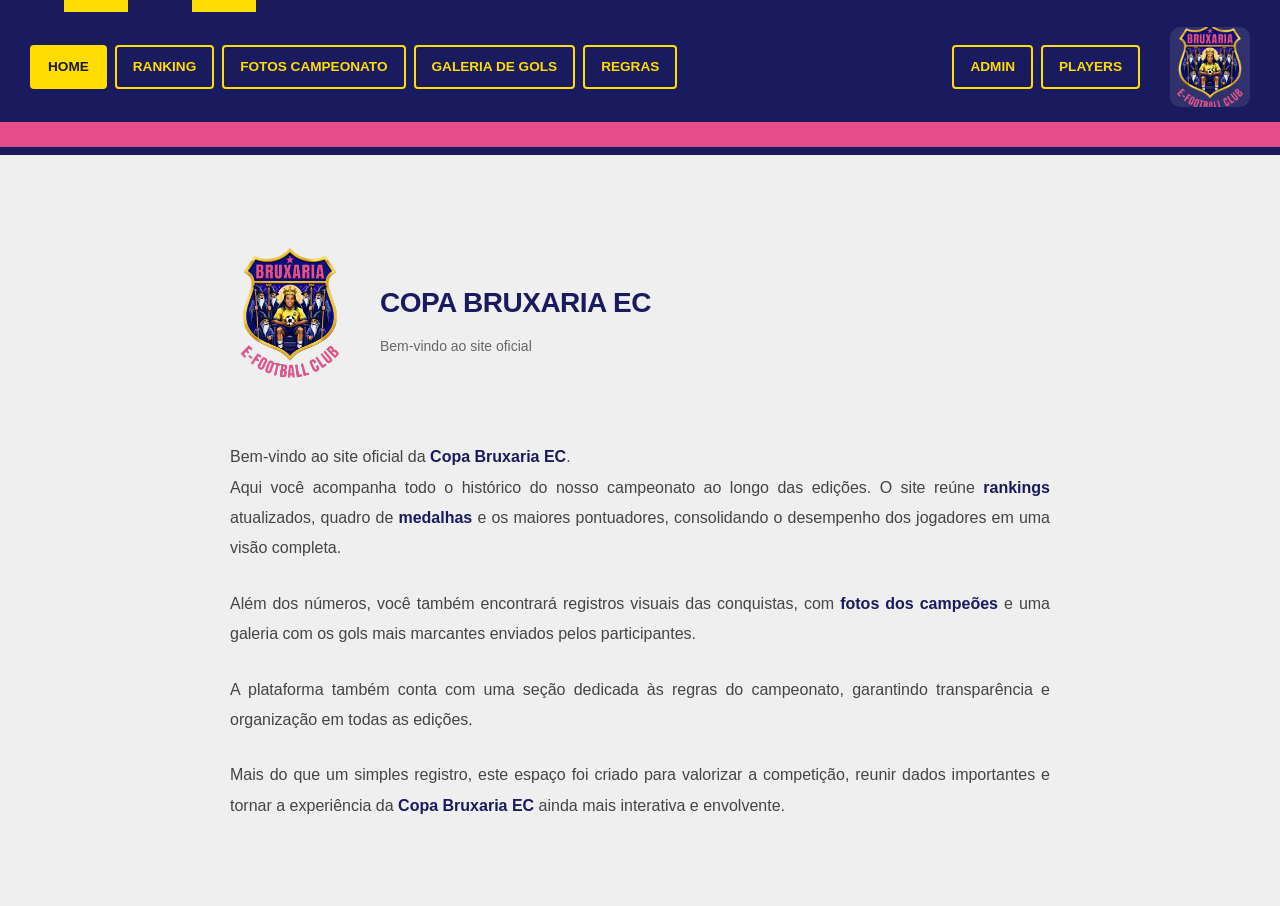
==== index.html @ 7544ee36 "Versao inicial do site cliente" ====
<!DOCTYPE html>
<html lang="pt-br">
<head>
  <meta charset="UTF-8">
  <meta name="viewport" content="width=device-width, initial-scale=1.0">
  <title>Home - Copa Bruxaria EC</title>
  <link rel="icon" href="logopng.png" type="image/png">
  <link rel="stylesheet" href="home.css">
  <link rel="stylesheet" href="header.css">

  <!-- manifest -->
  <link rel="manifest" href="/manifest.json">
  <meta name="theme-color" content="#1a1a5e">
  <link rel="apple-touch-icon" href="logopng.png">

  <style>
    * {
      margin: 0;
      padding: 0;
      box-sizing: border-box;
    }

    body {
      font-family: 'Segoe UI', Tahoma, Geneva, Verdana, sans-serif;
      background-color: #efefef;
      color: #333;
      line-height: 1.8;
    }

    .main-content {
      padding: 60px 40px;
      max-width: 900px;
      margin: 0 auto;
      animation: fadeIn 0.8s ease-in-out;
    }

    @keyframes fadeIn {
      from {
        opacity: 0;
        transform: translateY(20px);
      }
      to {
        opacity: 1;
        transform: translateY(0);
      }
    }

    .content-header {
      display: flex;
      align-items: center;
      margin-bottom: 50px;
      flex-wrap: wrap;
      gap: 30px;
    }

    .logo-section {
      flex-shrink: 0;
    }

    .logo-section img {
      width: 120px;
      height: auto;
    }

    .header-text h1 {
      font-size: 28px;
      font-weight: 700;
      color: #1a1a5e;
      margin-bottom: 5px;
      letter-spacing: -0.5px;
    }

    .header-text p {
      font-size: 14px;
      color: #666;
      font-weight: 500;
    }

    .content-text {
      font-size: 16px;
      line-height: 1.9;
      text-align: justify;
      color: #444;
    }

    .content-text p {
      margin-bottom: 25px;
    }

    .content-text strong {
      color: #1a1a5e;
      font-weight: 600;
    }

    @media (max-width: 768px) {
      .main-content {
        padding: 40px 20px;
      }

      .content-header {
        flex-direction: column;
        align-items: center;
        text-align: center;
        margin-bottom: 30px;
      }

      .logo-section img {
        width: 100px;
      }

      .header-text h1 {
        font-size: 24px;
      }

      .content-text {
        text-align: center;
        font-size: 15px;
      }
    }

    @media (max-width: 480px) {
      .main-content {
        padding: 30px 15px;
      }

      .header-text h1 {
        font-size: 20px;
      }

      .content-text {
        font-size: 14px;
        line-height: 1.7;
      }
    }
  </style>
</head>

<body>
  <!-- HEADER COM MENU -->
  <header class="header-banner">
    <div class="banner-stripe"></div>
    <div class="header-content">
      <div class="header-left">
        <div class="menu-hamburger" role="button" aria-label="Abrir menu">&#9776;</div>
        <div class="menu-abas">
          <div class="menu-left">
            <a href="index.html" class="aba aba-active">HOME</a>
            <a href="ranking.html" class="aba">RANKING</a>
            <a href="galeria.html" class="aba">FOTOS CAMPEONATO</a>
            <a href="galeria-gols.html" class="aba">GALERIA DE GOLS</a>
            <a href="regras.html" class="aba">REGRAS</a>
          </div>
          <div class="menu-right">
            <a href="admin.html" class="aba aba-admin">ADMIN</a>
            <a href="players.html" class="aba aba-admin">PLAYERS</a>
          </div>
        </div>
      </div>
      <div class="header-right">
        <div class="header-logo-container">
          <img src="logopng.png" alt="Logo Copa Bruxaria" class="header-logo">
        </div>
      </div>
    </div>
    <div class="banner-pink"></div>
  </header>

  <!-- CONTEÚDO PRINCIPAL -->
  <main class="main-content">
    <div class="content-header">
      <div class="logo-section">
        <img src="logopng.png" alt="Logo Copa Bruxaria">
      </div>
      <div class="header-text">
        <h1>COPA BRUXARIA EC</h1>
        <p>Bem-vindo ao site oficial</p>
      </div>
    </div>

    <div class="content-text">
      <p>
        Bem-vindo ao site oficial da <strong>Copa Bruxaria EC</strong>.<br>
        Aqui você acompanha todo o histórico do nosso campeonato ao longo das edições. O site reúne <strong>rankings</strong> atualizados, quadro de <strong>medalhas</strong> e os maiores pontuadores, consolidando o desempenho dos jogadores em uma visão completa.
      </p>

      <p>
        Além dos números, você também encontrará registros visuais das conquistas, com <strong>fotos dos campeões</strong> e uma galeria com os gols mais marcantes enviados pelos participantes.
      </p>

      <p>
        A plataforma também conta com uma seção dedicada às regras do campeonato, garantindo transparência e organização em todas as edições.
      </p>

      <p>
        Mais do que um simples registro, este espaço foi criado para valorizar a competição, reunir dados importantes e tornar a experiência da <strong>Copa Bruxaria EC</strong> ainda mais interativa e envolvente.
      </p>
    </div>
  </main>

  <script>
    // Proteção para admin e players
    document.querySelectorAll('.menu-abas a[href="admin.html"], .menu-abas a[href="players.html"]').forEach(link => {
      link.addEventListener('click', (e) => {
        if(localStorage.getItem('bruxaria_logado') !== 'true') {
          e.preventDefault();
          window.location.href = 'login.html';
        }
      });
    });

    // Marcar aba ativa
    const abas = document.querySelectorAll('.aba');
    const paginaAtual = window.location.pathname.split('/').pop() || 'index.html';

    abas.forEach(aba => {
      const hrefAtual = aba.getAttribute('href');
      if (hrefAtual === paginaAtual || (paginaAtual === '' && hrefAtual === 'index.html')) {
        aba.classList.add('aba-active');
      } else {
        aba.classList.remove('aba-active');
      }
    });
  </script>

<script>
  const hamburger = document.querySelector('.menu-hamburger');
  const menuAbas = document.querySelector('.menu-abas');
  if (hamburger && menuAbas) {
    hamburger.addEventListener('click', () => {
      menuAbas.classList.toggle('active');
    });
  }
</script>
<script>
(function(){
  const path = window.location.pathname.split('/').pop() || 'index.html';
  document.querySelectorAll('.menu-links a, .menu-abas a').forEach(a=>{
    const href = a.getAttribute('href');
    if(href === path || (href === 'index.html' && (path === '' || path === ''))){
      a.classList.add('selected');
      a.classList.add('aba-active');
    } else {
      a.classList.remove('selected');
      a.classList.remove('aba-active');
    }
  });
})();
</script>
</body>
</html>
---- home.css ----
/* HOME.CSS - Página inicial com cards de boas-vindas */

:root {
  --primary-dark: #1a1a5e;
  --primary-blue: #2a2a7e;
  --secondary-pink: #e64b8a;
  --accent-yellow: #ffdd00;
  --text-dark: #1a1a1a;
  --text-light: #333333;
  --white: #ffffff;
  --border: #1a1a5e;
}

* {
  margin: 0;
  padding: 0;
  box-sizing: border-box;
}

html, body {
  width: 100%;
  height: 100%;
}

body {
  background-color: #f5f5f5;
  color: var(--text-dark);
  font-family: Arial, sans-serif;
  line-height: 1.6;
}

/* HEADER BANNER */
.header-banner {
  background-color: var(--primary-dark);
  padding: 0;
  position: relative;
  border-bottom: 8px solid var(--primary-dark);
  margin-bottom: 0;
}

.banner-stripe {
  background: linear-gradient(90deg,
    var(--primary-dark) 0%,
    var(--primary-dark) 5%,
    var(--accent-yellow) 5%,
    var(--accent-yellow) 10%,
    var(--primary-dark) 10%,
    var(--primary-dark) 15%,
    var(--accent-yellow) 15%,
    var(--accent-yellow) 20%,
    var(--primary-dark) 20%,
    var(--primary-dark) 100%);
  height: 12px;
}

.header-content {
  display: flex;
  justify-content: space-between;
  align-items: center;
  padding: 15px 30px;
  gap: 30px;
}

.header-left {
  flex: 1;
}

.header-right {
  display: flex;
  align-items: center;
  gap: 15px;
}

.header-logo-container {
  width: 80px;
  height: 80px;
  background-color: rgba(255, 255, 255, 0.1);
  border-radius: 10px;
  display: flex;
  align-items: center;
  justify-content: center;
  overflow: hidden;
}

.header-logo {
  width: 100%;
  height: 100%;
  object-fit: cover;
}

/* MENU ABAS */
.menu-abas {
  display: flex;
  gap: 8px;
  flex-wrap: wrap;
  align-items: center;
}

.aba {
  background-color: transparent;
  color: var(--accent-yellow);
  padding: 8px 16px;
  border: 2px solid var(--accent-yellow);
  border-radius: 4px;
  text-decoration: none;
  font-weight: bold;
  font-size: 0.85rem;
  cursor: pointer;
  transition: all 0.3s ease;
  display: inline-block;
  white-space: nowrap;
}

.aba:hover {
  background-color: var(--accent-yellow);
  color: var(--text-dark);
  transform: scale(1.05);
}

.aba-active {
  background-color: var(--accent-yellow);
  color: var(--text-dark);
  border: 2px solid var(--accent-yellow);
}

.banner-pink {
  background-color: var(--secondary-pink);
  height: 25px;
}

/* CONTEÚDO PRINCIPAL */
.main-content {
  padding: 20px;
  max-width: 1200px;
  margin: 0 auto;
}

/* SEÇÃO DE BOAS-VINDAS */
.welcome-section {
  text-align: center;
  margin-bottom: 40px;
}

.welcome-container {
  background: linear-gradient(135deg, var(--white) 0%, #f8f9fa 100%);
  border-radius: 15px;
  padding: 40px 20px;
  box-shadow: 0 8px 25px rgba(0, 0, 0, 0.1);
  border: 2px solid var(--border);
}

.welcome-title {
  font-size: 2.5rem;
  color: var(--primary-dark);
  margin-bottom: 10px;
  text-shadow: 2px 2px 4px rgba(0, 0, 0, 0.1);
}

.welcome-subtitle {
  font-size: 1.2rem;
  color: var(--text-light);
  margin-bottom: 30px;
}

/* CARDS */
.welcome-cards {
  display: grid;
  grid-template-columns: repeat(auto-fit, minmax(250px, 1fr));
  gap: 20px;
  margin-top: 30px;
}

.card {
  background: var(--white);
  border-radius: 10px;
  padding: 25px;
  box-shadow: 0 4px 15px rgba(0, 0, 0, 0.1);
  border: 1px solid var(--border);
  transition: transform 0.3s ease, box-shadow 0.3s ease;
  text-align: center;
}

.card:hover {
  transform: translateY(-5px);
  box-shadow: 0 8px 25px rgba(0, 0, 0, 0.15);
}

.card-icon {
  font-size: 3rem;
  margin-bottom: 15px;
}

.card h3 {
  color: var(--primary-dark);
  margin-bottom: 10px;
  font-size: 1.3rem;
}

.card p {
  color: var(--text-light);
  margin-bottom: 20px;
  font-size: 0.95rem;
}

.card-button {
  display: inline-block;
  background-color: var(--accent-yellow);
  color: var(--text-dark);
  padding: 10px 20px;
  border-radius: 5px;
  text-decoration: none;
  font-weight: bold;
  transition: background-color 0.3s ease;
}

.card-button:hover {
  background-color: var(--secondary-pink);
  color: var(--white);
}

/* SEÇÃO SOBRE */
.about-section {
  margin-top: 40px;
}

.about-container {
  background: var(--white);
  border-radius: 15px;
  padding: 30px;
  box-shadow: 0 4px 15px rgba(0, 0, 0, 0.1);
  border: 2px solid var(--border);
}

.about-container h2 {
  color: var(--primary-dark);
  text-align: center;
  margin-bottom: 30px;
  font-size: 2rem;
}

.about-content {
  display: grid;
  grid-template-columns: 1fr 1fr;
  gap: 30px;
  align-items: center;
}

.about-text {
  font-size: 1.1rem;
  line-height: 1.7;
}

.about-text p {
  margin-bottom: 15px;
  color: var(--text-light);
}

.about-image {
  text-align: center;
}

.about-img {
  width: 100%;
  max-width: 300px;
  border-radius: 10px;
  box-shadow: 0 4px 15px rgba(0, 0, 0, 0.2);
}

/* RESPONSIVO */
@media (max-width: 768px) {
  .header-content {
    padding: 10px 15px;
    gap: 15px;
  }

  .menu-abas {
    gap: 5px;
  }

  .aba {
    padding: 6px 12px;
    font-size: 0.75rem;
  }

  .header-logo-container {
    width: 60px;
    height: 60px;
  }

  .welcome-title {
    font-size: 2rem;
  }

  .welcome-subtitle {
    font-size: 1rem;
  }

  .welcome-cards {
    grid-template-columns: 1fr;
  }

  .about-content {
    grid-template-columns: 1fr;
    text-align: center;
  }

  .main-content {
    padding: 15px;
  }

  .welcome-container,
  .about-container {
    padding: 20px 15px;
  }
}

@media (max-width: 480px) {
  .header-content {
    flex-direction: column;
    padding: 10px;
    gap: 10px;
  }

  .menu-abas {
    width: 100%;
    justify-content: center;
    gap: 4px;
  }

  .aba {
    padding: 5px 10px;
    font-size: 0.65rem;
  }

  .header-logo-container {
    width: 50px;
    height: 50px;
  }

  .welcome-title {
    font-size: 1.5rem;
  }

  .card {
    padding: 20px;
  }
}
---- header.css ----
/* HEADER.CSS - Menu principal em todas as páginas */

:root {
  --primary-dark: #1a1a5e;
  --accent-yellow: #ffdd00;
  --text-dark: #1a1a1a;
  --secondary-pink: #e64b8a;
  --white: #ffffff;

  /* Logout/button colors (standardized) */
  --logout-red: #ff3b3b;
  --logout-red-hover: #ff0000;
}

/* HEADER BANNER */
.header-banner {
  background-color: var(--primary-dark);
  padding: 0;
  position: relative;
  border-bottom: 8px solid var(--primary-dark);
  margin-bottom: 30px;
}

.banner-stripe {
  background: linear-gradient(90deg, 
    var(--primary-dark) 0%, 
    var(--primary-dark) 5%, 
    var(--accent-yellow) 5%, 
    var(--accent-yellow) 10%, 
    var(--primary-dark) 10%, 
    var(--primary-dark) 15%,
    var(--accent-yellow) 15%, 
    var(--accent-yellow) 20%,
    var(--primary-dark) 20%,
    var(--primary-dark) 100%);
  height: 12px;
}

.header-content {
  display: flex;
  justify-content: space-between;
  align-items: center;
  padding: 15px 30px;
  gap: 30px;
}

.header-left {
  flex: 1;
}

.header-right {
  display: flex;
  align-items: center;
  gap: 15px;
}

.header-logo-container {
  width: 80px;
  height: 80px;
  background-color: rgba(255, 255, 255, 0.1);
  border-radius: 10px;
  display: flex;
  align-items: center;
  justify-content: center;
  overflow: hidden;
}

.header-logo {
  width: 100%;
  height: 100%;
  object-fit: cover;
}

/* MENU ABAS */
.menu-abas {
  display: flex;
  justify-content: space-between;
  width: 100%;
  align-items: center;
}

.menu-left {
  display: flex;
  gap: 8px;
  flex-wrap: wrap;
  align-items: center;
}

.menu-right {
  display: flex;
  gap: 8px;
  flex-wrap: wrap;
  align-items: center;
}

/* Botões de Admin/Players com destaque especial */
.aba-admin {
  background-color: var(--secondary-pink);
  border-color: var(--secondary-pink);
  color: var(--white);
}

.aba-admin:hover {
  background-color: var(--accent-yellow);
  border-color: var(--accent-yellow);
  color: var(--text-dark);
}

.aba {
  background-color: transparent;
  color: var(--accent-yellow);
  padding: 8px 16px;
  border: 2px solid var(--accent-yellow);
  border-radius: 4px;
  text-decoration: none;
  font-weight: bold;
  font-size: 0.85rem;
  cursor: pointer;
  transition: all 0.3s ease;
  display: inline-block;
  white-space: nowrap;
}

.aba:hover {
  background-color: var(--accent-yellow);
  color: var(--text-dark);
  transform: scale(1.05);
}

.aba-active {
  background-color: var(--accent-yellow);
  border: 2px solid var(--accent-yellow);
  color: var(--text-dark);
  opacity: 1;
}

.banner-pink {
  background-color: var(--secondary-pink);
  height: 25px;
}

/* Botão Logout no header */
.header-logout {
  background-color: var(--logout-red);
  color: white;
  border: 2px solid var(--logout-red);
  padding: 8px 16px;
  font-size: 0.9rem;
  font-weight: bold;
  border-radius: 5px;
  cursor: pointer;
  transition: all 0.2s ease;
  white-space: nowrap;
}

.header-logout:hover {
  background-color: var(--logout-red-hover);
  border-color: var(--logout-red-hover);
  transform: translateY(-2px);
}

/* Responsivo */
@media (max-width: 768px) {
  .header-content {
    padding: 10px 15px;
    gap: 15px;
  }

  .menu-abas {
    gap: 5px;
  }

  .aba {
    padding: 6px 12px;
    font-size: 0.75rem;
  }

  .header-logo-container {
    width: 60px;
    height: 60px;
  }
}

@media (max-width: 480px) {
  .header-content {
    flex-direction: row;
    padding: 8px 12px;
    gap: 10px;
    justify-content: space-between;
    align-items: center;
    position: relative; /* needed for absolute-positioned hamburger/menu */
  }

  /* ensure header-left doesn't push hamburger away */
  .header-left {
    flex: 0 0 auto;
    display: flex;
    align-items: center;
  }

  .menu-hamburger {
    display: block;
    font-size: 28px;
    cursor: pointer;
    color: var(--accent-yellow);
    background: transparent;
    border: none;
    margin: 0;
    position: absolute;
    left: 12px;
    top: 50%;
    transform: translateY(-50%);
    z-index: 10002;
  }

  /* Dropdown menu that appears under the header when hamburger is active */
  .menu-abas {
    display: none;
    position: absolute;
    top: calc(100% + 8px);
    left: 12px;
    right: 12px;
    background: var(--primary-dark);
    padding: 10px;
    border-radius: 8px;
    flex-direction: column;
    gap: 8px;
    z-index: 10001;
    box-shadow: 0 8px 20px rgba(0,0,0,0.4);
  }

  .menu-abas.active {
    display: flex;
  }

  .aba {
    padding: 8px 10px;
    font-size: 0.8rem;
    text-align: left;
  }

  .header-logout {
    width: 100%;
    padding: 10px;
    font-size: 0.85rem;
  }

  .header-logo-container {
    width: 50px;
    height: 50px;
    margin-left: auto; /* keep logo to the right */
  }

  .header-right {
    display: flex;
    align-items: center;
    gap: 8px;
    margin-left: 56px; /* ensure right area doesn't overlap absolute hamburger */
  }
}

/* ===== merged menu.css ===== */
/* ========================= */
/* MENU TOPO ESTILO MODERNO  */
/* ========================= */

.menu-topo {
  display: flex;
  justify-content: space-between;
  align-items: center;

  position: fixed;
  top: 15px;
  left: 50%;
  transform: translateX(-50%);

  width: 92%;
  max-width: 1100px;
  height: 65px;

  background: rgba(59, 59, 255, 0.85);
  backdrop-filter: blur(15px);

  border-radius: 16px;

  border: 1px solid rgba(255, 255, 255, 0.08);

  box-shadow:
  0 10px 35px rgba(0,0,0,0.45),
  inset 0 0 10px rgba(255,255,255,0.03);

  padding: 0 20px;

  z-index: 10000;

  font-size: 14px;
  font-family: 'Segoe UI', sans-serif;

  transition: 0.3s;
}

/* Agrupa logo + links à esquerda */
.menu-esquerda {
  display: flex;
  align-items: center;
  gap: 25px;
}

/* Logo */
.menu-logo {
  font-size: 18px;
  font-weight: bold;
  color: white;
}

/* Links */
.menu-links {
  display: flex;
  gap: 20px;
  align-items: center;
}

.menu-links a {
  text-decoration: none;
  color: white;
  font-weight: 500;
  position: relative;
  transition: 0.3s;
}

/* Selected page style */
.menu-links a.selected {
  background: var(--accent-yellow);
  color: var(--text-dark);
  padding: 8px 14px;
  border-radius: 10px;
}

/* For consistency with header .aba-active */
.menu-links a.selected::after { width: 0; }

.menu-links a::after {
  content: "";
  position: absolute;
  bottom: -6px;
  left: 0;
  width: 0%;
  height: 2px;
  background: linear-gradient(135deg, #e5ff00, #ff0077);
  transition: 0.3s;
}

.menu-links a:hover {
  color: #d0ff00;
}

.menu-links a:hover::after {
  width: 100%;
}

/* Botão Sair */
.btn-logout-menu {
  background: var(--logout-red);
  border: none;
  padding: 8px 16px;
  border-radius: 10px;
  color: white;
  font-weight: bold;
  cursor: pointer;
  transition: 0.15s ease;
}

.btn-logout-menu:hover {
  background: var(--logout-red-hover);
  transform: scale(1.05);
}

/* Ícone hamburger */
.menu-hamburger {
  display: none; /* só aparece no mobile */
  font-size: 28px;
  cursor: pointer;
  color: white;
  transition: 0.3s;
}

/* Container principal */
.container {
  margin-top: 110px;
}

/* RESPONSIVO */
@media (max-width: 768px) {

  .menu-topo {
    position: fixed;
    top: 10px;
    left: 50%;
    transform: translateX(-50%);
    width: 94%;
    height: auto;
    padding: 12px 15px;
    display: flex;
    flex-direction: row;
    justify-content: space-between;
    align-items: center;
    flex-wrap: wrap;
  }

  .menu-esquerda {
    display: flex;
    align-items: center;
    width: auto;
    gap: 10px;
  }

  .menu-hamburger {
    display: block;
    font-size: 30px;
    cursor: pointer;
    color: white;
    margin-left: auto;
  }

 .menu-links {
  display: none;
  position: absolute;
  top: 70px;
  left: 50%;
  transform: translateX(-50%);

  width: 90%;
  max-width: 320px;

  background: rgba(20, 20, 60, 0.98);
  backdrop-filter: blur(12px);

  border-radius: 16px;
  padding: 15px;

  flex-direction: column;
  gap: 10px;

  box-shadow: 0 10px 30px rgba(0,0,0,0.5);
  z-index: 9999;
}

.menu-links.active {
  display: flex;
}

  .menu-links a {
    width: 100%;
    text-align: center;
    padding: 12px;
    border-radius: 10px;
    background: rgba(255,255,255,0.05);
  }

  .container {
    margin-top: 110px;
  }
}

/* Pequenos ajustes de transição para links e botões */
.menu-links a,
.btn-logout-menu,
.menu-hamburger {
  transition: all 0.3s ease;
}


.menu-logo img {
  height: 50px; /* ajusta a altura da logo */
  width: auto;
}

@keyframes fadeMenu {
  from {
    opacity: 0;
    transform: translateY(-10px);
  }

  to {
    opacity: 1;
    transform: translateY(0);
  }
}
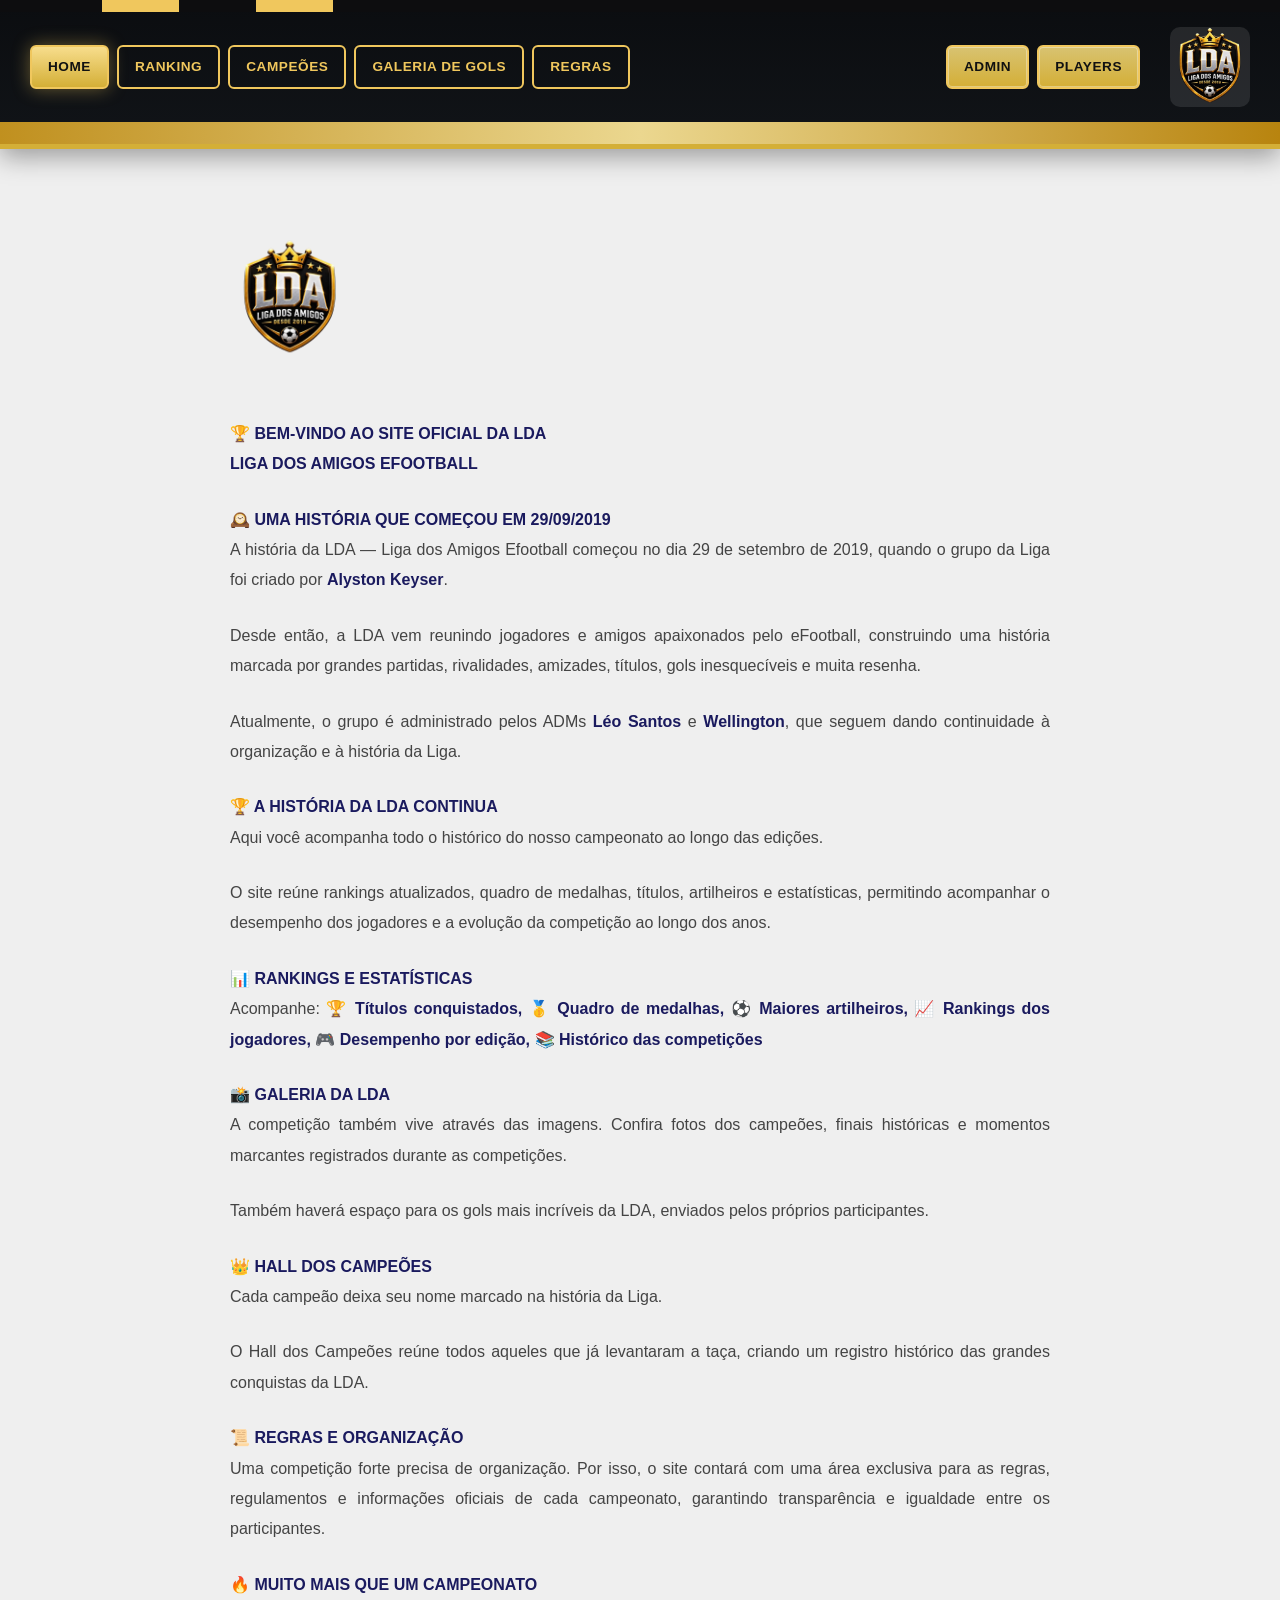
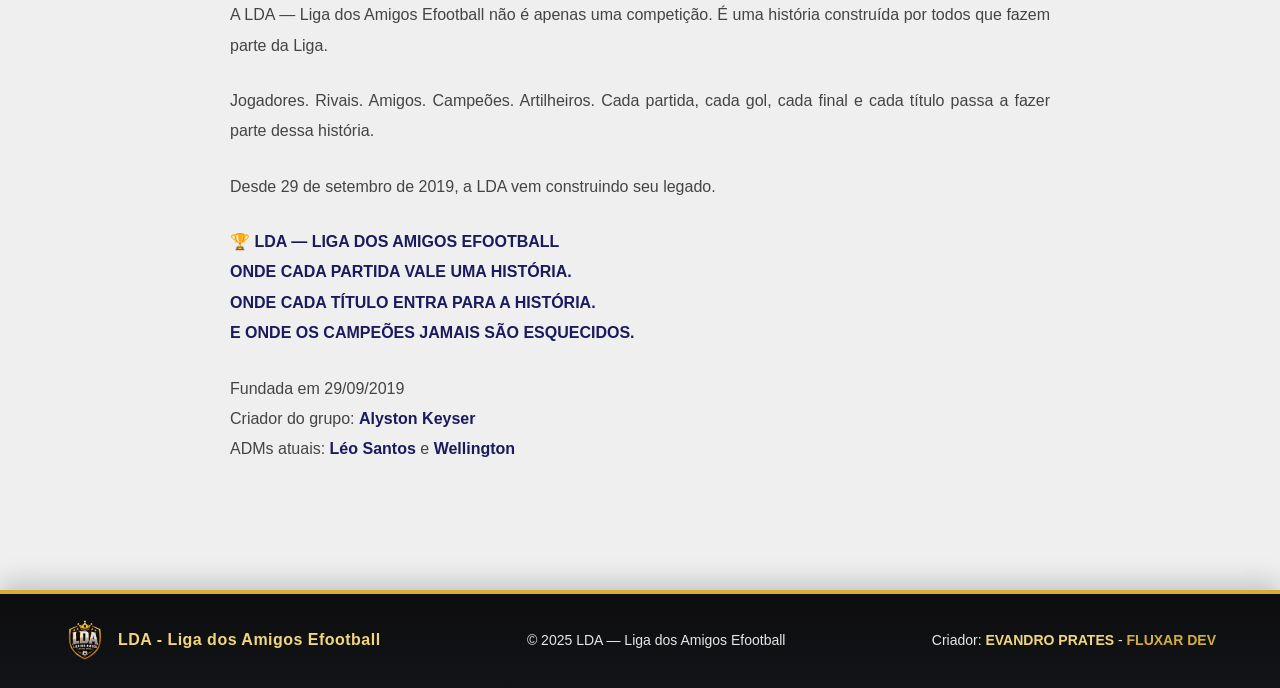
==== commit bba6794d: "configuracao cliente LDA" ====
--- a/index.html
+++ b/index.html
@@ -3,7 +3,7 @@
 <head>
   <meta charset="UTF-8">
   <meta name="viewport" content="width=device-width, initial-scale=1.0">
-  <title>Home - Copa Bruxaria EC</title>
+  <title>Home - LDA</title>
   <link rel="icon" href="logopng.png" type="image/png">
   <link rel="stylesheet" href="home.css">
   <link rel="stylesheet" href="header.css">
@@ -92,6 +92,57 @@
       font-weight: 600;
     }
 
+    .site-footer {
+      background: linear-gradient(180deg, #0d0d0f 0%, #121417 100%);
+      border-top: 4px solid #d4af37;
+      color: #f3f3f3;
+      margin-top: 40px;
+      box-shadow: 0 -8px 24px rgba(0,0,0,0.18);
+    }
+
+    .footer-content {
+      max-width: 1200px;
+      margin: 0 auto;
+      padding: 26px 24px;
+      display: flex;
+      align-items: center;
+      justify-content: space-between;
+      gap: 18px;
+      flex-wrap: wrap;
+      text-align: center;
+    }
+
+    .footer-brand {
+      display: flex;
+      align-items: center;
+      gap: 12px;
+      font-weight: 700;
+      color: #f2d77a;
+      letter-spacing: 0.03em;
+    }
+
+    .footer-logo {
+      width: 42px;
+      height: 42px;
+      border-radius: 10px;
+    }
+
+    .footer-text,
+    .footer-credit {
+      font-size: 14px;
+      color: #e7e7e7;
+    }
+
+    .footer-credit strong {
+      color: #f2d77a;
+      font-weight: 700;
+    }
+
+    .footer-credit span {
+      color: #d4af37;
+      font-weight: 700;
+    }
+
     @media (max-width: 768px) {
       .main-content {
         padding: 40px 20px;
@@ -115,6 +166,10 @@
       .content-text {
         text-align: center;
         font-size: 15px;
+      }
+
+      .footer-content {
+        flex-direction: column;
       }
     }
 
@@ -146,7 +201,7 @@
           <div class="menu-left">
             <a href="index.html" class="aba aba-active">HOME</a>
             <a href="ranking.html" class="aba">RANKING</a>
-            <a href="galeria.html" class="aba">FOTOS CAMPEONATO</a>
+            <a href="galeria.html" class="aba">CAMPEÕES</a>
             <a href="galeria-gols.html" class="aba">GALERIA DE GOLS</a>
             <a href="regras.html" class="aba">REGRAS</a>
           </div>
@@ -158,7 +213,7 @@
       </div>
       <div class="header-right">
         <div class="header-logo-container">
-          <img src="logopng.png" alt="Logo Copa Bruxaria" class="header-logo">
+          <img src="logopng.png" alt="Logo Copa LDA" class="header-logo">
         </div>
       </div>
     </div>
@@ -169,39 +224,119 @@
   <main class="main-content">
     <div class="content-header">
       <div class="logo-section">
-        <img src="logopng.png" alt="Logo Copa Bruxaria">
+        <img src="logopng.png" alt="Logo Copa LDA">
       </div>
       <div class="header-text">
-        <h1>COPA BRUXARIA EC</h1>
-        <p>Bem-vindo ao site oficial</p>
+       
       </div>
     </div>
 
     <div class="content-text">
       <p>
-        Bem-vindo ao site oficial da <strong>Copa Bruxaria EC</strong>.<br>
-        Aqui você acompanha todo o histórico do nosso campeonato ao longo das edições. O site reúne <strong>rankings</strong> atualizados, quadro de <strong>medalhas</strong> e os maiores pontuadores, consolidando o desempenho dos jogadores em uma visão completa.
-      </p>
-
-      <p>
-        Além dos números, você também encontrará registros visuais das conquistas, com <strong>fotos dos campeões</strong> e uma galeria com os gols mais marcantes enviados pelos participantes.
-      </p>
-
-      <p>
-        A plataforma também conta com uma seção dedicada às regras do campeonato, garantindo transparência e organização em todas as edições.
-      </p>
-
-      <p>
-        Mais do que um simples registro, este espaço foi criado para valorizar a competição, reunir dados importantes e tornar a experiência da <strong>Copa Bruxaria EC</strong> ainda mais interativa e envolvente.
+        <strong>🏆 BEM-VINDO AO SITE OFICIAL DA LDA</strong><br>
+        <strong>LIGA DOS AMIGOS EFOOTBALL</strong>
+      </p>
+
+      <p>
+        🕰️ <strong>UMA HISTÓRIA QUE COMEÇOU EM 29/09/2019</strong><br>
+        A história da LDA — Liga dos Amigos Efootball começou no dia 29 de setembro de 2019, quando o grupo da Liga foi criado por <strong>Alyston Keyser</strong>.
+      </p>
+
+      <p>
+        Desde então, a LDA vem reunindo jogadores e amigos apaixonados pelo eFootball, construindo uma história marcada por grandes partidas, rivalidades, amizades, títulos, gols inesquecíveis e muita resenha.
+      </p>
+
+      <p>
+        Atualmente, o grupo é administrado pelos ADMs <strong>Léo Santos</strong> e <strong>Wellington</strong>, que seguem dando continuidade à organização e à história da Liga.
+      </p>
+
+      <p>
+        <strong>🏆 A HISTÓRIA DA LDA CONTINUA</strong><br>
+        Aqui você acompanha todo o histórico do nosso campeonato ao longo das edições.
+      </p>
+
+      <p>
+        O site reúne rankings atualizados, quadro de medalhas, títulos, artilheiros e estatísticas, permitindo acompanhar o desempenho dos jogadores e a evolução da competição ao longo dos anos.
+      </p>
+
+      <p>
+        <strong>📊 RANKINGS E ESTATÍSTICAS</strong><br>
+        Acompanhe: <strong>🏆 Títulos conquistados, 🥇 Quadro de medalhas, ⚽ Maiores artilheiros, 📈 Rankings dos jogadores, 🎮 Desempenho por edição, 📚 Histórico das competições</strong>
+      </p>
+
+      <p>
+        <strong>📸 GALERIA DA LDA</strong><br>
+        A competição também vive através das imagens. Confira fotos dos campeões, finais históricas e momentos marcantes registrados durante as competições.
+      </p>
+
+      <p>
+        Também haverá espaço para os gols mais incríveis da LDA, enviados pelos próprios participantes.
+      </p>
+
+      <p>
+        <strong>👑 HALL DOS CAMPEÕES</strong><br>
+        Cada campeão deixa seu nome marcado na história da Liga.
+      </p>
+
+      <p>
+        O Hall dos Campeões reúne todos aqueles que já levantaram a taça, criando um registro histórico das grandes conquistas da LDA.
+      </p>
+
+      <p>
+        <strong>📜 REGRAS E ORGANIZAÇÃO</strong><br>
+        Uma competição forte precisa de organização. Por isso, o site contará com uma área exclusiva para as regras, regulamentos e informações oficiais de cada campeonato, garantindo transparência e igualdade entre os participantes.
+      </p>
+
+      <p>
+        <strong>🔥 MUITO MAIS QUE UM CAMPEONATO</strong><br>
+        A LDA — Liga dos Amigos Efootball não é apenas uma competição. É uma história construída por todos que fazem parte da Liga.
+      </p>
+
+      <p>
+        Jogadores. Rivais. Amigos. Campeões. Artilheiros. Cada partida, cada gol, cada final e cada título passa a fazer parte dessa história.
+      </p>
+
+      <p>
+        Desde 29 de setembro de 2019, a LDA vem construindo seu legado.
+      </p>
+
+      <p>
+        <strong>🏆 LDA — LIGA DOS AMIGOS EFOOTBALL</strong><br>
+        <strong>ONDE CADA PARTIDA VALE UMA HISTÓRIA.</strong><br>
+        <strong>ONDE CADA TÍTULO ENTRA PARA A HISTÓRIA.</strong><br>
+        <strong>E ONDE OS CAMPEÕES JAMAIS SÃO ESQUECIDOS.</strong>
+      </p>
+
+      <p>
+        Fundada em 29/09/2019<br>
+        Criador do grupo: <strong>Alyston Keyser</strong><br>
+        ADMs atuais: <strong>Léo Santos</strong> e <strong>Wellington</strong>
       </p>
     </div>
   </main>
+
+  <footer class="site-footer">
+    <div class="footer-content">
+      <div class="footer-brand">
+        <img src="logopng.png" alt="Logo LDA" class="footer-logo">
+        <span>LDA - Liga dos Amigos Efootball</span>
+      </div>
+
+      <div class="footer-text">
+        <p>© 2025 LDA — Liga dos Amigos Efootball</p>
+      </div>
+
+      <div class="footer-credit">
+        <p>Criador: <strong>EVANDRO PRATES</strong> - <span>FLUXAR DEV</span></p>
+      </div>
+    </div>
+  </footer>
 
   <script>
     // Proteção para admin e players
     document.querySelectorAll('.menu-abas a[href="admin.html"], .menu-abas a[href="players.html"]').forEach(link => {
       link.addEventListener('click', (e) => {
-        if(localStorage.getItem('bruxaria_logado') !== 'true') {
+        if(localStorage.getItem('Ligalda') !== 'true') {
           e.preventDefault();
           window.location.href = 'login.html';
         }
--- a/header.css
+++ b/header.css
@@ -1,37 +1,42 @@
 /* HEADER.CSS - Menu principal em todas as páginas */
 
 :root {
-  --primary-dark: #1a1a5e;
-  --accent-yellow: #ffdd00;
-  --text-dark: #1a1a1a;
-  --secondary-pink: #e64b8a;
+  --primary-dark: #0d0d0f;
+  --primary-dark-soft: #17191d;
+  --accent-gold: #f0c75d;
+  --accent-gold-strong: #d4af37;
+  --silver: #dfe3ea;
+  --text-dark: #111111;
   --white: #ffffff;
+  --panel-bg: rgba(18, 20, 24, 0.96);
+  --panel-border: rgba(240, 199, 93, 0.7);
 
   /* Logout/button colors (standardized) */
-  --logout-red: #ff3b3b;
-  --logout-red-hover: #ff0000;
+  --logout-red: #d32f2f;
+  --logout-red-hover: #a61c1c;
 }
 
 /* HEADER BANNER */
 .header-banner {
-  background-color: var(--primary-dark);
+  background: linear-gradient(180deg, #0b0d10 0%, #111418 100%);
   padding: 0;
   position: relative;
-  border-bottom: 8px solid var(--primary-dark);
+  border-bottom: 5px solid var(--accent-gold-strong);
   margin-bottom: 30px;
+  box-shadow: 0 8px 24px rgba(0, 0, 0, 0.35);
 }
 
 .banner-stripe {
-  background: linear-gradient(90deg, 
-    var(--primary-dark) 0%, 
-    var(--primary-dark) 5%, 
-    var(--accent-yellow) 5%, 
-    var(--accent-yellow) 10%, 
-    var(--primary-dark) 10%, 
-    var(--primary-dark) 15%,
-    var(--accent-yellow) 15%, 
-    var(--accent-yellow) 20%,
+  background: linear-gradient(90deg,
+    var(--primary-dark) 0%,
+    var(--primary-dark) 8%,
+    var(--accent-gold) 8%,
+    var(--accent-gold) 14%,
+    var(--primary-dark) 14%,
     var(--primary-dark) 20%,
+    var(--accent-gold) 20%,
+    var(--accent-gold) 26%,
+    var(--primary-dark) 26%,
     var(--primary-dark) 100%);
   height: 12px;
 }
@@ -94,24 +99,31 @@
 }
 
 /* Botões de Admin/Players com destaque especial */
-.aba-admin {
-  background-color: var(--secondary-pink);
-  border-color: var(--secondary-pink);
-  color: var(--white);
-}
-
-.aba-admin:hover {
-  background-color: var(--accent-yellow);
-  border-color: var(--accent-yellow);
-  color: var(--text-dark);
+.aba-admin,
+.aba-admin:hover,
+.aba-admin:active,
+.aba-admin:visited,
+.aba-admin:focus {
+  background: linear-gradient(180deg, #d8c371 0%, #d4af37 100%);
+  border-color: var(--accent-gold-strong);
+  color: var(--text-dark) !important;
+  box-shadow: inset 0 0 0 1px rgba(255,255,255,0.35);
+  text-decoration: none;
+}
+
+.aba-admin:hover,
+.aba-admin:focus {
+  background: linear-gradient(180deg, #f7dd8c 0%, #e0b53b 100%);
+  border-color: var(--accent-gold);
+  color: var(--text-dark) !important;
 }
 
 .aba {
   background-color: transparent;
-  color: var(--accent-yellow);
+  color: var(--accent-gold);
   padding: 8px 16px;
-  border: 2px solid var(--accent-yellow);
-  border-radius: 4px;
+  border: 2px solid var(--accent-gold);
+  border-radius: 6px;
   text-decoration: none;
   font-weight: bold;
   font-size: 0.85rem;
@@ -119,24 +131,27 @@
   transition: all 0.3s ease;
   display: inline-block;
   white-space: nowrap;
+  text-transform: uppercase;
+  letter-spacing: 0.04em;
 }
 
 .aba:hover {
-  background-color: var(--accent-yellow);
+  background-color: var(--accent-gold);
   color: var(--text-dark);
   transform: scale(1.05);
 }
 
 .aba-active {
-  background-color: var(--accent-yellow);
-  border: 2px solid var(--accent-yellow);
+  background: linear-gradient(180deg, #f7dd8c 0%, #d4af37 100%);
+  border: 2px solid var(--accent-gold);
   color: var(--text-dark);
   opacity: 1;
+  box-shadow: 0 0 18px rgba(240, 199, 93, 0.4);
 }
 
 .banner-pink {
-  background-color: var(--secondary-pink);
-  height: 25px;
+  background: linear-gradient(90deg, #c0901f 0%, #ebd78f 50%, #b8840f 100%);
+  height: 22px;
 }
 
 /* Botão Logout no header */
@@ -153,10 +168,87 @@
   white-space: nowrap;
 }
 
+html, body {
+  min-height: 100%;
+  height: auto;
+}
+
+body {
+  display: flex;
+  flex-direction: column;
+  min-height: 100vh;
+}
+
+main,
+.main-content,
+.container,
+.container-principal,
+.container-regras,
+.main,
+#app,
+.body-content {
+  flex: 1 0 auto;
+}
+
+.site-footer {
+  margin-top: auto;
+}
+
 .header-logout:hover {
   background-color: var(--logout-red-hover);
   border-color: var(--logout-red-hover);
   transform: translateY(-2px);
+}
+
+.site-footer {
+  background: linear-gradient(180deg, #0d0d0f 0%, #121417 100%);
+  border-top: 4px solid #d4af37;
+  color: #f3f3f3;
+  margin-top: 40px;
+  box-shadow: 0 -8px 24px rgba(0, 0, 0, 0.18);
+}
+
+.footer-content {
+  max-width: 1200px;
+  margin: 0 auto;
+  padding: 26px 24px;
+  display: flex;
+  align-items: center;
+  justify-content: space-between;
+  gap: 18px;
+  flex-wrap: wrap;
+  text-align: center;
+}
+
+.footer-brand {
+  display: flex;
+  align-items: center;
+  gap: 12px;
+  font-weight: 700;
+  color: #f2d77a;
+  letter-spacing: 0.03em;
+}
+
+.footer-logo {
+  width: 42px;
+  height: 42px;
+  border-radius: 10px;
+}
+
+.footer-text,
+.footer-credit {
+  font-size: 14px;
+  color: #e7e7e7;
+}
+
+.footer-credit strong {
+  color: #f2d77a;
+  font-weight: 700;
+}
+
+.footer-credit span {
+  color: #d4af37;
+  font-weight: 700;
 }
 
 /* Responsivo */
@@ -245,6 +337,10 @@
     font-size: 0.85rem;
   }
 
+  .footer-content {
+    flex-direction: column;
+  }
+
   .header-logo-container {
     width: 50px;
     height: 50px;
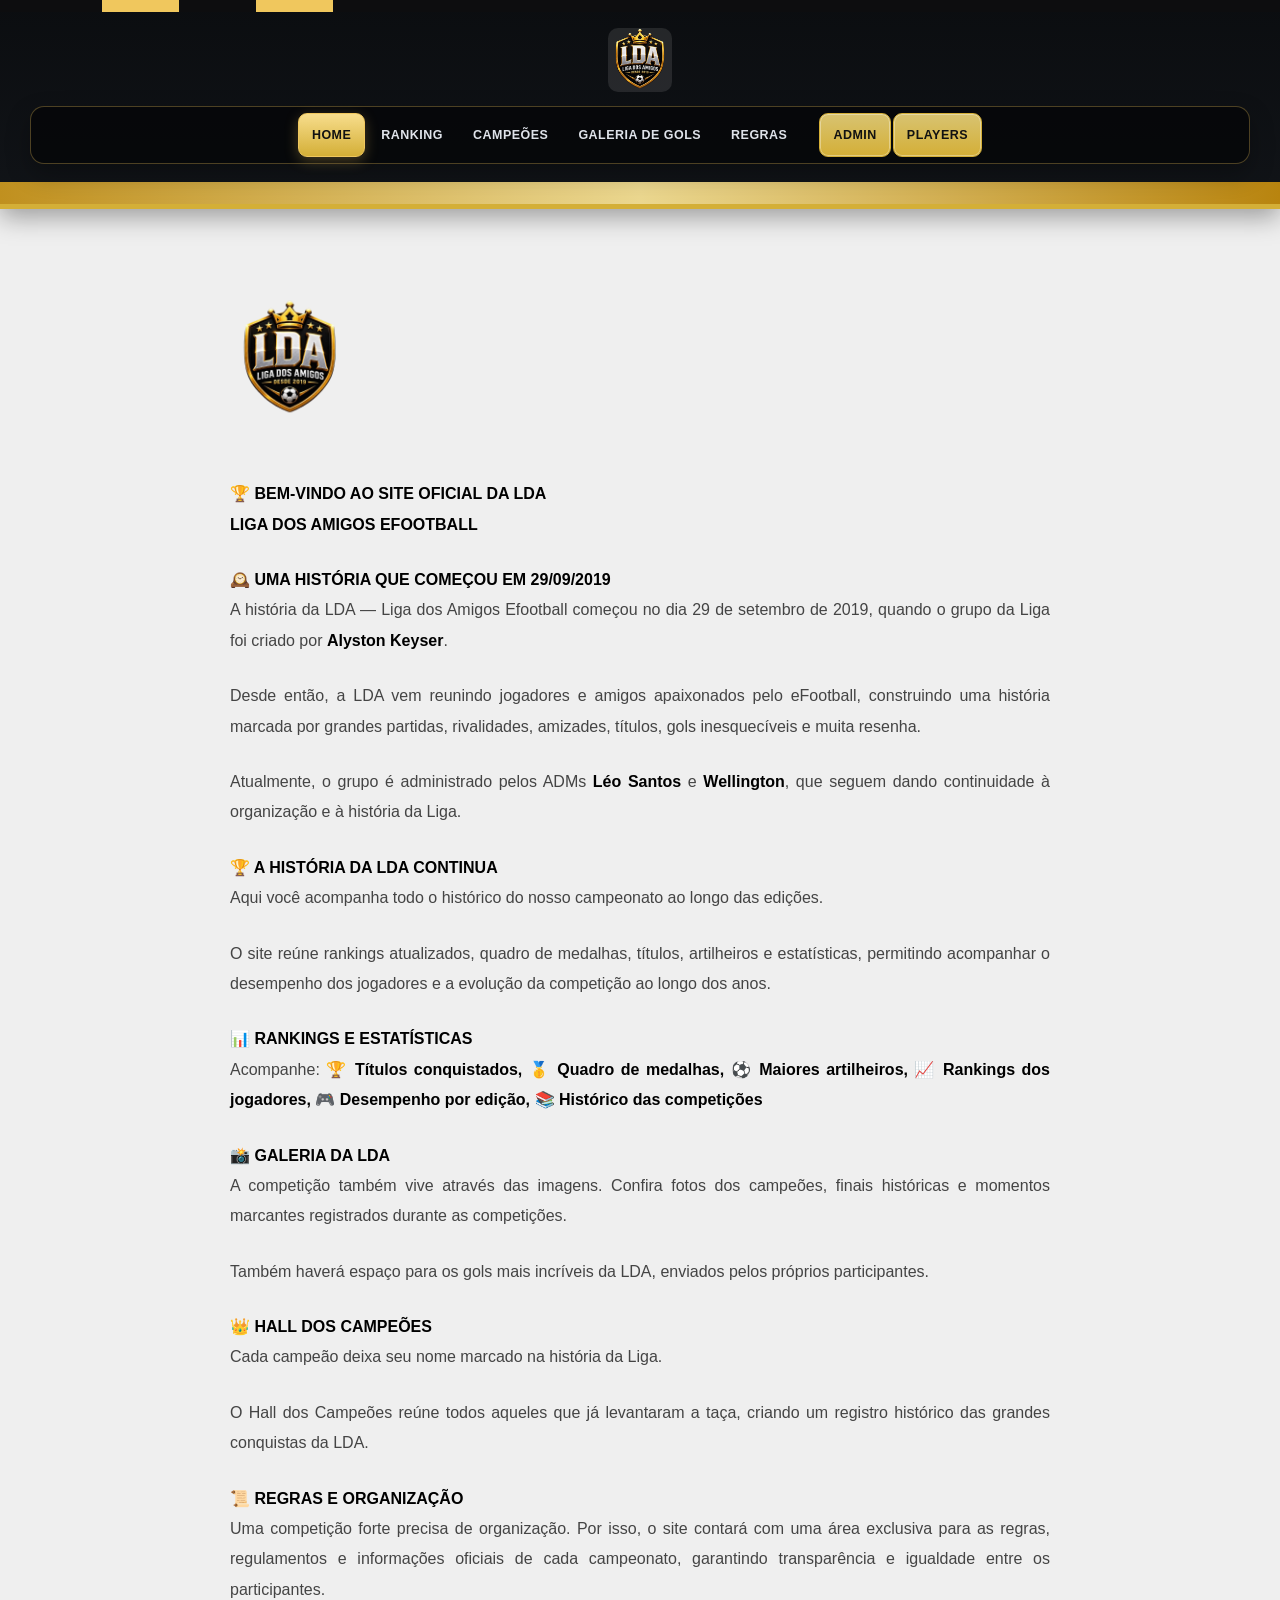
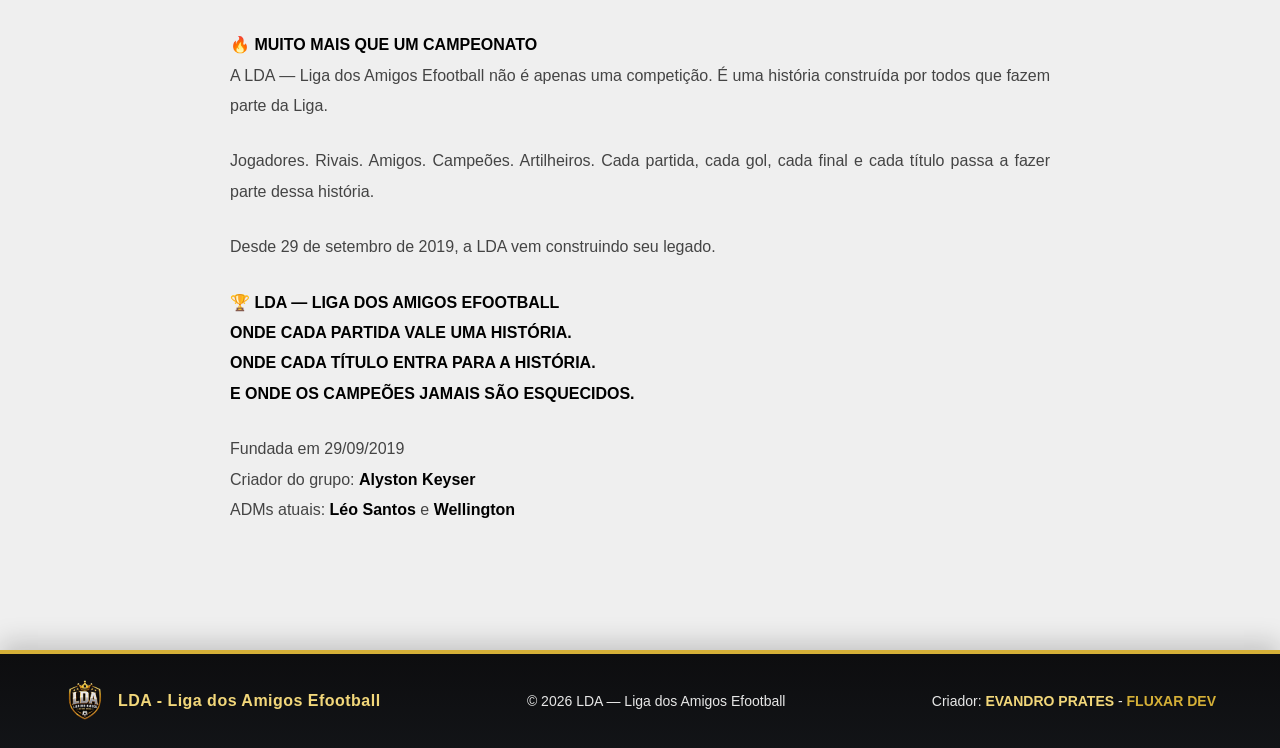
==== commit 60491fd7: "configuracao cliente LDA" ====
--- a/index.html
+++ b/index.html
@@ -65,7 +65,7 @@
     .header-text h1 {
       font-size: 28px;
       font-weight: 700;
-      color: #1a1a5e;
+      color: #000000;
       margin-bottom: 5px;
       letter-spacing: -0.5px;
     }
@@ -88,7 +88,7 @@
     }
 
     .content-text strong {
-      color: #1a1a5e;
+      color: #000000;
       font-weight: 600;
     }
 
@@ -323,7 +323,7 @@
       </div>
 
       <div class="footer-text">
-        <p>© 2025 LDA — Liga dos Amigos Efootball</p>
+        <p>© 2026 LDA — Liga dos Amigos Efootball</p>
       </div>
 
       <div class="footer-credit">
--- a/home.css
+++ b/home.css
@@ -1,8 +1,8 @@
 /* HOME.CSS - Página inicial com cards de boas-vindas */
 
 :root {
-  --primary-dark: #1a1a5e;
-  --primary-blue: #2a2a7e;
+  --primary-dark: #b99700;
+  --primary-blue: #b99700;
   --secondary-pink: #e64b8a;
   --accent-yellow: #ffdd00;
   --text-dark: #1a1a1a;
--- a/header.css
+++ b/header.css
@@ -558,6 +558,138 @@
   }
 }
 
+/* Segundo modelo visual do menu compartilhado */
+.header-content {
+  position: relative;
+  padding: 18px 30px 20px;
+}
+
+.menu-abas {
+  gap: 18px;
+  padding: 6px;
+  background: rgba(5, 6, 8, 0.78);
+  border: 1px solid rgba(240, 199, 93, 0.3);
+  border-radius: 14px;
+  box-shadow: 0 10px 24px rgba(0, 0, 0, 0.28);
+}
+
+.menu-left,
+.menu-right {
+  gap: 2px;
+}
+
+.aba {
+  padding: 10px 13px;
+  border: 1px solid transparent;
+  border-radius: 9px;
+  color: #dfe3ea;
+  font-size: 0.78rem;
+}
+
+.aba:hover {
+  background: rgba(240, 199, 93, 0.14);
+  border-color: rgba(240, 199, 93, 0.45);
+  color: var(--accent-gold);
+  transform: none;
+}
+
+.aba-active {
+  background: linear-gradient(180deg, #f7dd8c 0%, #d4af37 100%);
+  border-color: var(--accent-gold);
+  color: var(--text-dark);
+  box-shadow: 0 4px 14px rgba(240, 199, 93, 0.28);
+}
+
+.aba-admin,
+.aba-admin:hover,
+.aba-admin:active,
+.aba-admin:visited,
+.aba-admin:focus {
+  background: linear-gradient(180deg, #d8c371 0%, #d4af37 100%);
+  border-color: var(--accent-gold-strong);
+  color: var(--text-dark) !important;
+}
+
+@media (max-width: 480px) {
+  .header-content {
+    padding: 8px 12px;
+  }
+
+  .menu-abas {
+    padding: 10px;
+    border-radius: 12px;
+  }
+
+  .menu-left,
+  .menu-right {
+    width: 100%;
+    flex-direction: column;
+    align-items: stretch;
+  }
+
+  .aba {
+    width: 100%;
+    padding: 9px 10px;
+  }
+}
+
+/* Modelo centralizado: identidade acima e navegação em faixa própria */
+.header-content {
+  flex-direction: column;
+  align-items: stretch;
+  gap: 14px;
+  padding: 16px 30px 18px;
+}
+
+.header-right {
+  order: -1;
+  justify-content: center;
+  min-height: 62px;
+}
+
+.header-logo-container {
+  width: 64px;
+  height: 64px;
+}
+
+.header-left {
+  width: 100%;
+}
+
+.menu-abas {
+  justify-content: center;
+  width: 100%;
+}
+
+.menu-left,
+.menu-right {
+  justify-content: center;
+}
+
+@media (max-width: 480px) {
+  .header-content {
+    flex-direction: row;
+    align-items: center;
+    gap: 10px;
+    padding: 8px 12px;
+  }
+
+  .header-right {
+    order: initial;
+    min-height: 0;
+    justify-content: flex-end;
+  }
+
+  .header-left {
+    width: auto;
+  }
+
+  .menu-abas {
+    justify-content: initial;
+    width: auto;
+  }
+}
+
 /* Pequenos ajustes de transição para links e botões */
 .menu-links a,
 .btn-logout-menu,
